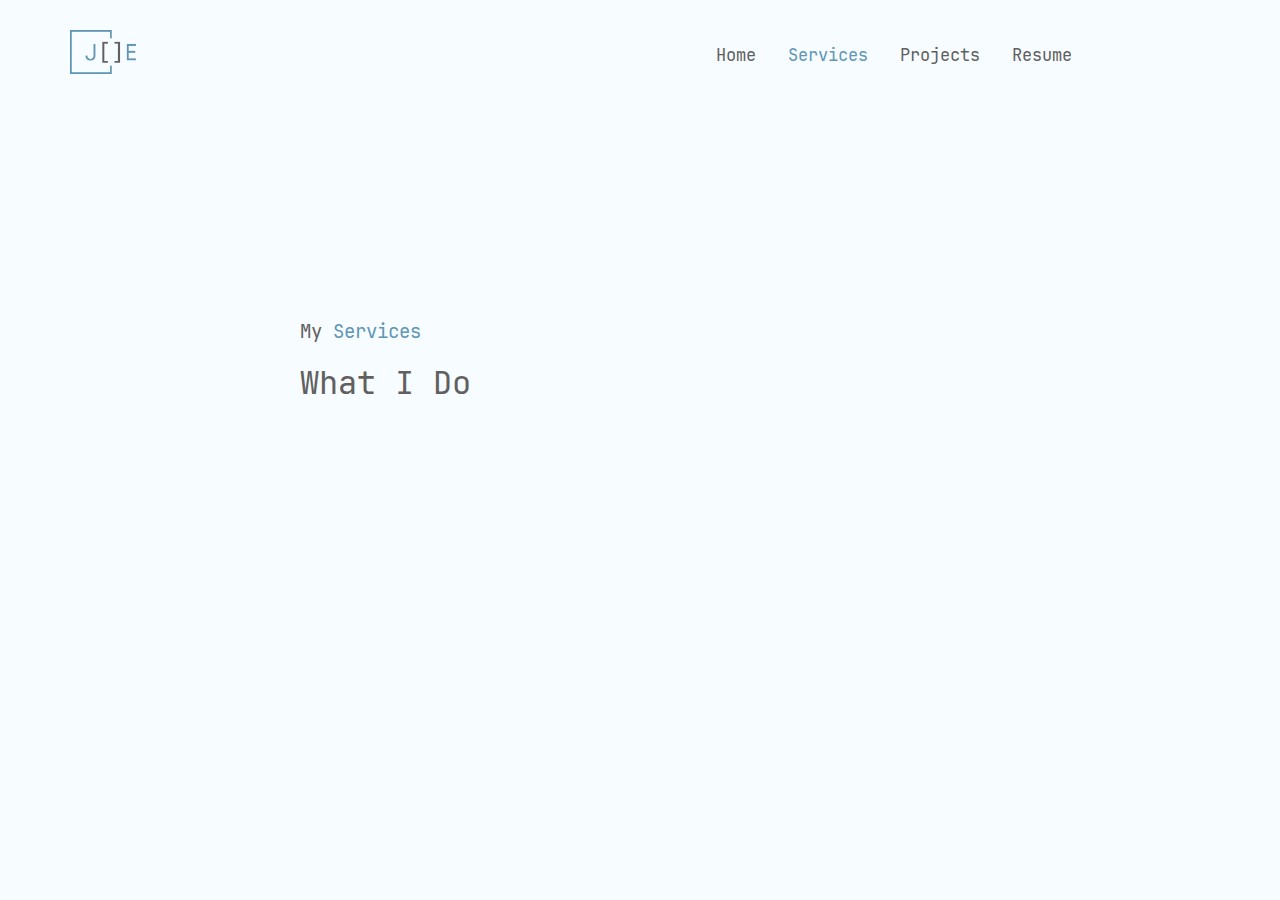
==== services.html @ e85ac84e "Add files via upload" ====
<html>
<head>
    <link rel="stylesheet" href="style.css">
    <link href='https://fonts.google.com/specimen/JetBrains+Mono' rel='stylesheet'>
    <title> Personal Website </title>
</head>
<body> 

    <div class="Logo"> 
        <div class="col-1 col-s-1 menu">
        <img src="assets/Logo.png">
        </div>
    </div>
    <div class="col-12 col-s-12 menu">
    <div class="topnav">
        <!--<div class="rectangle" style="position: absolute; left: 30px;"></div> -->
        <a href ="index.html">Home</a>
        <a href="services.html"><span class="current">Services</span></a>
        <a href="#contact">Projects</a>
        <a href="#about">Resume</a>
      </div>
      </div>
      
    <div class="col-1 col-s-1 menu">
    <div class="Intro">
        <h3> My <font color="#6096B4"> Services </font> </h3>
        <h1> What I Do </h1>
    </div>
    </div>
</body>

</html>
---- style.css ----
@font-face { 
    font-family: 'JetBrains';
    src: url('font/JetBrainsMono-Regular.ttf') format('truetype');
    }

body {
    margin: 0;
    font-family: JetBrains;
    font-weight: normal;
    font-style: normal;
    background-color: #F6FCFF;
  }
  
  .topnav {
    overflow: hidden;
    position: absolute;
    left: 700px;
    top: 30px;
  }
  
  .topnav a {
    float: left;
    color: #615F60;
    text-align: center;
    padding: 14px 16px;
    text-decoration: none;
    font-size: 17px;
  }
  
  .topnav a:hover {
    color: #615F60;
  }
  
  .topnav a:active {
    color: #6096B4;
  }

.current {
    color: #6096B4;
  }


  .rectangle {
    height: 4px;
    width: 17px;
    background-color: #6096B4;
    top: 43px;
  }

  .Logo b {
    position: absolute;
    left: 50px;
    top: 100px;
  }

.Logo img {
    height: 44px;
    width: 70px;
    position: absolute;
    left: 70px;
    top: 30px;
}

.Pic c {
    position: absolute;
    left: 50px;
    top: 100px;
}

.Pic img{
    position: absolute;
    left: 1200px;
    top: 150px;
}

.Intro {
    font-family: JetBrains;
    font-weight: normal;
    font-style: normal;
}

.Intro h3{
    font-weight: normal;
    color: #615F60;
    position: absolute;
    left: 300;
    top: 300;
}

.Intro h1{
    font-weight: normal;
    color: #615F60;
    position: absolute;
    left: 300;
    top: 340;
}

.Intro p {
    font-weight: normal;
    font-style: normal;
}

.Intro h4{
    font-weight: normal;
    color: #615F60;
    position: absolute;
    left: 300;
    top: 400;
}

/*Responsive*/
  [class*="col-"] {
    float: left;
    padding: 15px;
  }
  
 /* For mobile phones: */
[class*="col-"] {
  width: 100%;
}

@media only screen and (min-width: 600px) {
  /* For tablets: */
  .col-s-1 {width: 8.33%;}
  .col-s-2 {width: 16.66%;}
  .col-s-3 {width: 25%;}
  .col-s-4 {width: 33.33%;}
  .col-s-5 {width: 41.66%;}
  .col-s-6 {width: 50%;}
  .col-s-7 {width: 58.33%;}
  .col-s-8 {width: 66.66%;}
  .col-s-9 {width: 75%;}
  .col-s-10 {width: 83.33%;}
  .col-s-11 {width: 91.66%;}
  .col-s-12 {width: 100%;}
}
@media only screen and (min-width: 768px) {
  /* For desktop: */
  .col-1 {width: 8.33%;}
  .col-2 {width: 16.66%;}
  .col-3 {width: 25%;}
  .col-4 {width: 33.33%;}
  .col-5 {width: 41.66%;}
  .col-6 {width: 50%;}
  .col-7 {width: 58.33%;}
  .col-8 {width: 66.66%;}
  .col-9 {width: 75%;}
  .col-10 {width: 83.33%;}
  .col-11 {width: 91.66%;}
  .col-12 {width: 100%;}
}
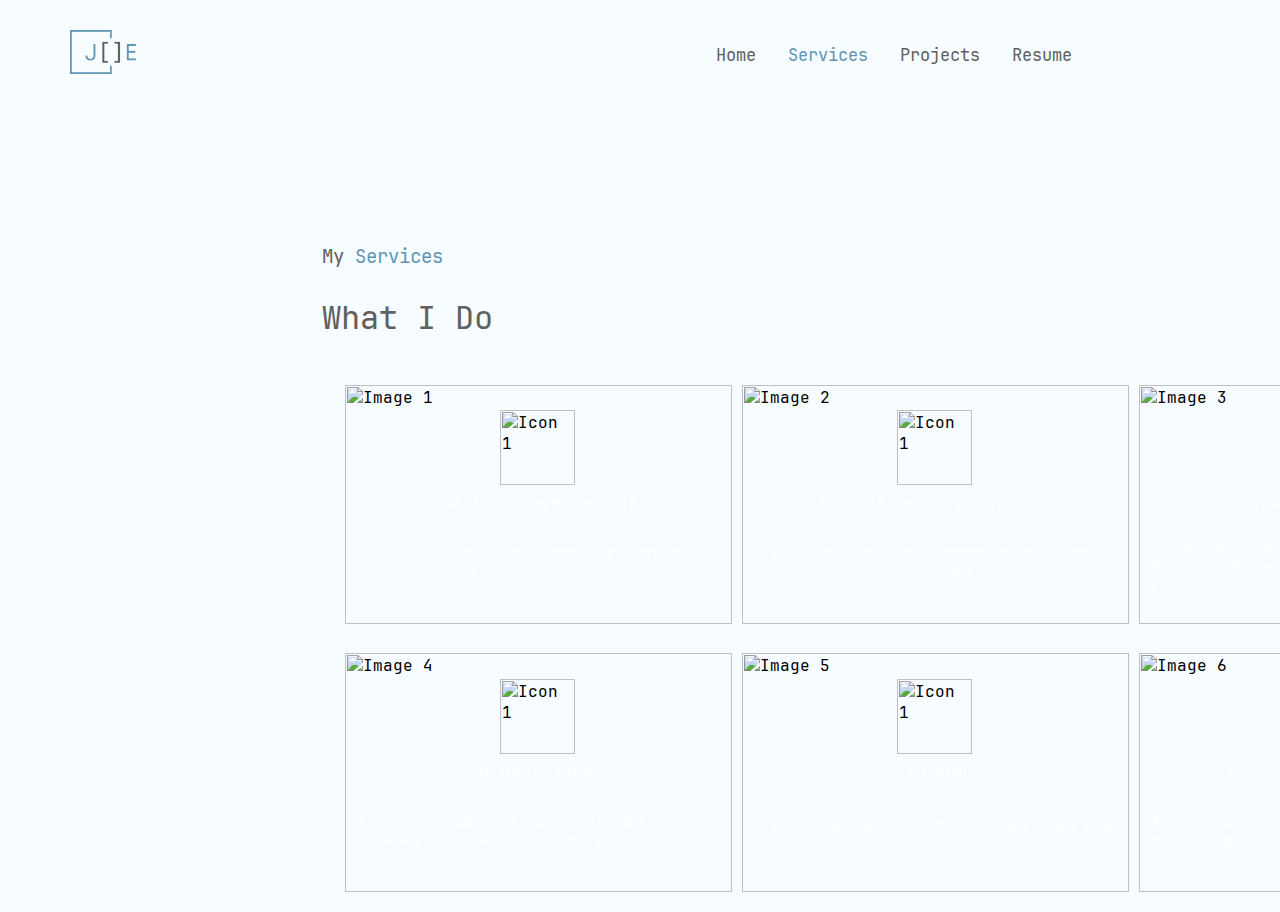
==== commit 4055fd0c: "Add files via upload" ====
--- a/services.html
+++ b/services.html
@@ -13,20 +13,64 @@
     </div>
     <div class="col-12 col-s-12 menu">
     <div class="topnav">
-        <!--<div class="rectangle" style="position: absolute; left: 30px;"></div> -->
         <a href ="index.html">Home</a>
         <a href="services.html"><span class="current">Services</span></a>
-        <a href="#contact">Projects</a>
-        <a href="#about">Resume</a>
+        <a href="projects.html">Projects</a>
+        <a href="resume.html">Resume</a>
       </div>
       </div>
       
     <div class="col-1 col-s-1 menu">
-    <div class="Intro">
+    <div class="Services">
         <h3> My <font color="#6096B4"> Services </font> </h3>
         <h1> What I Do </h1>
     </div>
     </div>
+
+    <div class="col-1 col-s-1 menu">
+
+
+        <div class="image-grid">
+            <!-- Row 1 -->
+            <div class="image-panel">
+                <img src="assets/Service_BG.png" alt="Image 1">
+                <div class="centered"> C#.Net Development</div>
+                <div class="skillLogo"> <img src="assets/CSharp_Logo.png" alt="Icon 1"> </div>
+                <div class="skillInfo"> 1 year experience development of different windows application.</div>
+            </div>
+            <div class="image-panel">
+                <img src="assets/Service_BG.png" alt="Image 2">
+                <div class="centered"> PowerApps Development</div>
+                <div class="skillLogo"> <img src="assets/Powerapps_Logo.png" alt="Icon 1"> </div>
+                <div class="skillInfo"> 2 year experience development of different powerapps application using canvas.</div>
+            </div>
+            <div class="image-panel">
+                <img src="assets/Service_BG.png" alt="Image 3">
+                <div class="centered"> VBA Development</div>
+                <div class="skillLogo"> <img src="assets/VBA_Logo.png" alt="Icon 1"> </div>
+                <div class="skillInfo"> 2 year experience development of different <Br> VBA tools for automation of manual excel process.</div>
+            </div>
+            <!-- Row 2 -->
+            <div class="image-panel">
+                <img src="assets/Service_BG.png" alt="Image 4">
+                <div class="centered"> Web Development</div>
+                <div class="skillLogo"> <img src="assets/Web_Dev_Logo.png" alt="Icon 1"> </div>
+                <div class="skillInfo"> 1 year experience of web development <br> building multiple website and portfolio.</div>
+            </div>
+            <div class="image-panel">
+                <img src="assets/Service_BG.png" alt="Image 5">
+                <div class="centered"> Figma</div>
+                <div class="skillLogo"> <img src="assets/Figma Logo.png" alt="Icon 1"> </div>
+                <div class="skillInfo"> 2 years experience of UI designing using figma.</div>
+            </div>
+            <div class="image-panel">
+                <img src="assets/Service_BG.png" alt="Image 6">
+                <div class="centered"> Android Development</div>
+                <div class="skillLogo"> <img src="assets/Android_Dev_Logo.png" alt="Icon 1"> </div>
+                <div class="skillInfo"> 1 year experience of developing android <br> apps using kotlin.</div>
+            </div>
+        </div>
+
 </body>
 
 </html>     --- a/style.css
+++ b/style.css
@@ -1,3 +1,5 @@
+/* ----------------------- Start of style for Body and Top Navigation ----------------------- */
+
 @font-face { 
     font-family: 'JetBrains';
     src: url('font/JetBrainsMono-Regular.ttf') format('truetype');
@@ -39,20 +41,6 @@
     color: #6096B4;
   }
 
-
-  .rectangle {
-    height: 4px;
-    width: 17px;
-    background-color: #6096B4;
-    top: 43px;
-  }
-
-  .Logo b {
-    position: absolute;
-    left: 50px;
-    top: 100px;
-  }
-
 .Logo img {
     height: 44px;
     width: 70px;
@@ -61,11 +49,7 @@
     top: 30px;
 }
 
-.Pic c {
-    position: absolute;
-    left: 50px;
-    top: 100px;
-}
+/* ----------------------- Start of style for Index Page ----------------------- */
 
 .Pic img{
     position: absolute;
@@ -107,6 +91,394 @@
     left: 300;
     top: 400;
 }
+
+/* ----------------------- Start of style for Services Page ----------------------- */
+
+.Services {
+    font-family: JetBrains;
+    font-weight: normal;
+    font-style: normal;
+    left: 100%;
+    top: 0%;
+    position: relative;
+}
+
+.Services h1{
+  font-weight: normal;
+  color: #615F60;
+  position: absolute;
+  left: 200;
+  top: 200;
+  width: 200px;
+}
+
+.Services h3{
+  font-weight: normal;
+  color: #615F60;
+  position: absolute;
+  top: 150;
+  left: 200;
+  width: 200px;
+}
+
+.image-grid {
+  display: grid;
+  grid-template-columns: repeat(3, 1fr); /* 3 columns */
+  grid-gap: 10px; /* Gap between items */
+}
+
+/* Style for each image panel */
+.image-panel {
+  width: 387px;
+  height: 239px;
+  padding-bottom: 5%; /* 4:3 aspect ratio for the images */
+  position: relative;
+  overflow: hidden;
+  top: 120%;
+  left: 50%;
+}
+
+/* Style for the image itself */
+.image-panel img {
+  width: 387px;
+  height: 239px;
+  object-fit: cover;
+  position: absolute;
+}
+
+.image-panel h1{
+  font-weight: normal;
+  color: white;
+}
+
+.skillLogo {
+  width: 75px;
+  height: 75px;
+  position: relative;
+  overflow: hidden;
+  top: 1%;
+  left: 40%;
+}
+
+.skillLogo img{
+  width: 75px;
+  height: 75px;
+  object-fit: contain;
+  position: absolute;
+}
+
+.centered {
+  position: relative;
+  top: 50%;
+  left: 25%;
+  transform: translate(-25%, -60%);
+  color: white;
+  font-family: JetBrains;
+  font-weight: normal;
+  font-style: normal;
+  font-size: 18px;
+  width: auto;
+  text-align: center;
+}
+
+.skillInfo{
+  position: relative;
+  top: 30%;
+  left: 28%;
+  transform: translate(-25%, -30%);
+  color: white;
+  font-family: JetBrains;
+  font-weight: normal;
+  font-style: normal;
+  font-size: 14px;
+  width: auto;
+  text-align: left;
+}
+
+/* ----------------------- Start of style for Resume Page ----------------------- */
+
+.MainDiv{
+  height: 1080px;
+  width: 1920px;
+  content: "";
+  display: table;
+  clear: both;
+
+}
+
+/*Profile Div*/
+.ProfileBG {
+  height: 250px;
+  width: 300px;
+  background-color: #615F60;
+  border-top-right-radius: 15px;
+  border-top-left-radius: 15px;
+  border-bottom: 2px solid white;
+  font-family: JetBrains;
+  font-weight: normal;
+  font-style: normal;
+  top: 144;
+  left: 200;
+  position: relative;
+}
+
+/*Short Info Div*/
+
+.ShortInfo{
+  height: 750px;
+  width: 300px;
+  background-color: #A1A0A1;
+  border-bottom-right-radius: 15px;
+  border-bottom-left-radius: 15px;
+  font-family: JetBrains;
+  font-weight: normal;
+  font-style: normal;
+  top: 144;
+  left: 200;
+  position: relative;
+}
+
+/*Main Body Div*/
+.MainInfo{
+  height: 1000px;
+  width: 1051px;
+  background-color: #615F60;
+  border-radius: 15px;
+  font-family: JetBrains;
+  font-weight: normal;
+  font-style: normal;
+  top: 189;
+  left: 550;
+  position: absolute;
+}
+
+
+
+/*Profile */
+.ProfileBG img{
+  height: 65px;
+  width: 65px;
+  position: relative;
+  top: 10%;
+  left: 40%;
+}
+
+.Name{
+  font-weight: normal;
+  position: absolute;
+  top: 42%;
+  left: 25%;
+  width: 200px;
+}
+
+.Role{
+  font-weight: normal;
+  position: absolute;
+  top: 60%;
+  left: 20%;
+  width: 200px;
+}
+
+/*Short Info*/
+hr.infoline{
+  border-top: 1px solid #E1E4E5;
+  position: absolute;
+  width: 250px;
+  top: 25%;
+  left: 7%;
+}
+
+hr.skillline{
+  border-top: 1px solid #E1E4E5;
+  position: absolute;
+  width: 250px;
+  top: 79%;
+  left: 7%;
+}
+
+
+/*Div for skills and levels*/
+
+.Info{
+  font-weight: normal;
+  position: absolute;
+  top: 10%;
+  left: 7%;
+  width: 200px;
+  color: White;
+  font-size: 15px;
+  text-align: left;
+}
+
+.Info1{
+  font-weight: normal;
+  position: absolute;
+  width: 300px;
+  top: 10%;
+  text-align: right;
+  color: #4D494B;
+  font-size: 15px;
+}
+
+.Info2{
+  font-weight: normal;
+  position: absolute;
+  width: 200px;
+  text-align: right;
+  color: #4D494B;
+  font-size: 10px;
+  padding-top: 0%;
+}
+
+/*Table design*/
+
+table, th, td {
+  border: 0px solid;
+}
+
+table {
+  width: 100%;
+  left: 100;
+  table-layout: auto;
+}
+
+table.a {
+  width: 50%;
+  top: 5%;
+  left: 100;
+  table-layout: fixed;
+}
+
+.tdinfo{
+  padding-top: 10%;
+  padding-left: 5%;
+  padding-right: 5%;
+}
+
+.tdskills{
+  font-weight: normal;
+  padding-right: 5%;
+  padding-left: 5%;
+  
+}
+
+.tdskills img{
+  width: 70px;
+  height: 15px;
+}
+
+.tdcontact{
+  font-weight: normal;
+  padding-left: 5%;
+  font-size: 10px;
+}
+
+.tdcontact img{
+  width: 20px;
+  height: 20px;
+  object-fit: contain;
+}
+
+
+/*Design for Work Experience, Education, Awards */
+
+/*Work Experience*/
+.tdworkexp{
+  font-weight: normal;
+  font-size: 24px;
+  padding-top: 4%;
+  padding-left: 0%;
+  padding-right: 7%;
+  color: #6096B4;
+}
+
+.tdworkexp1{
+  font-weight: normal;
+  font-size: 16px;
+  padding-left: 5%;
+  padding-right: 7%;
+  color: #6096B4;
+}
+
+.tdworkexp1 ul{
+  padding-left: 0%;
+  padding-top: 1%;
+}
+
+.tdcompany{
+  font-weight: normal;
+  font-size: 20px;
+  padding-left: 5%;
+  padding-right: 7%;
+  color: #6096B4;
+}
+
+.tdworkexp img{
+  width: 40px;
+  height: 40px;
+  object-fit: contain;
+}
+
+hr.workexp{
+  border-top: 1px solid #E1E4E5;
+  position: absolute;
+  width: 944px;
+  top: 9.5%;
+  left: 5%;
+}
+
+/*Education*/
+
+hr.educline{
+  border-top: 1px solid #E1E4E5;
+  position: absolute;
+  width: 944px;
+  top: 56%;
+  left: 5%;
+}
+
+.tdeduc{
+  font-weight: normal;
+  font-size: 24px;
+  padding-top: 4%;
+  padding-left: -1%;
+  padding-right: 7%;
+  color: #6096B4;
+}
+
+.tdeduc img{
+  width: 40px;
+  height: 40px;
+  object-fit: contain;
+}
+
+/*Awards*/
+
+hr.awardline{
+  border-top: 1px solid #E1E4E5;
+  position: absolute;
+  width: 944px;
+  top: 77%;
+  left: 5%;
+}
+
+.tdeduc{
+  font-weight: normal;
+  font-size: 24px;
+  padding-top: 4%;
+  padding-left: -1%;
+  padding-right: 7%;
+  color: #6096B4;
+}
+
+.tdeduc img{
+  width: 40px;
+  height: 40px;
+  object-fit: contain;
+}
+
+
+/* ----------------------- Start of style for Responsive ----------------------- */
 
 /*Responsive*/
   [class*="col-"] {
